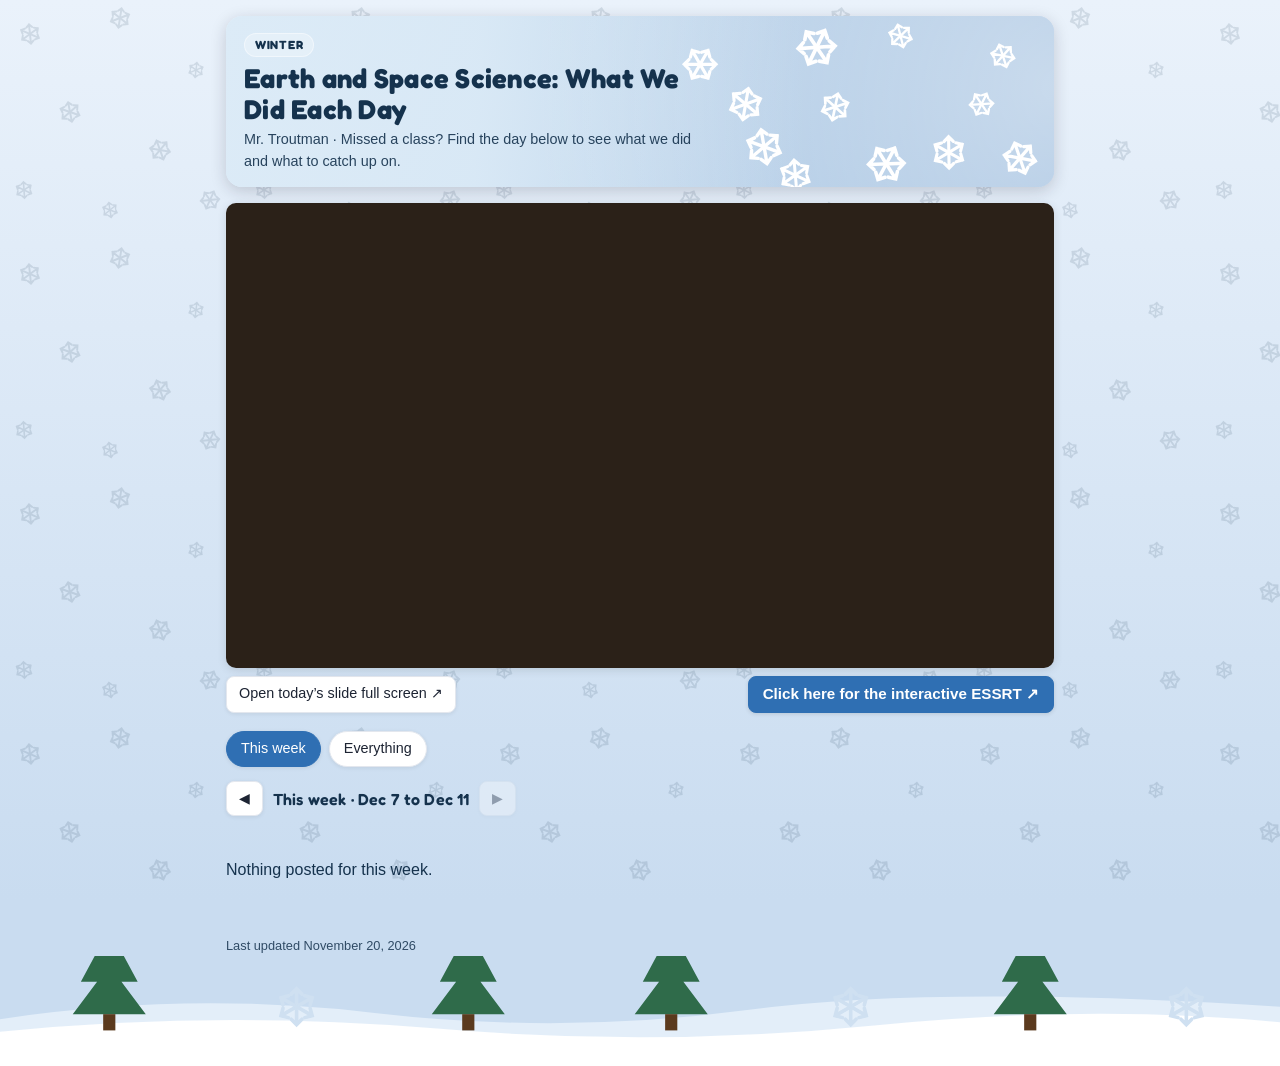
==== earth-space/index.html @ 831eacee "ESS 11/23: Quarterly Review only, no Lab Letter Co-Authored-By: Claude Opus 5.5 <noreply@anthropic.c" ====
<!doctype html>
<html lang="en">
<head>
<meta charset="utf-8">
<meta name="viewport" content="width=device-width, initial-scale=1">
<title>Daily Agenda</title>
<link rel="stylesheet" href="../assets/agenda.css">
<style>
  .slide-block { margin: 0 0 18px; }
  .slide-block[hidden] { display: none; }
  .slide-wrap { position: relative; width: 100%; padding-top: 56.25%; border-radius: 10px; overflow: hidden;
    box-shadow: 0 2px 8px rgba(63,69,81,.16); background: #2b2118; }
  .slide-wrap iframe { position: absolute; inset: 0; width: 100%; height: 100%; border: 0; }
  .slide-block .links { display: flex; flex-wrap: wrap; gap: 10px; margin: 8px 0 0; }
</style>
</head>
<body>
<h1 id="heading">What We Did Each Day</h1>
<p class="sub">Mr. Troutman · Missed a class? Find the day below to see what we did and what to catch up on.</p>
<p class="interactive-wrap" id="interactive"><a class="interactive-btn" href="https://troutmanscience.com" target="_blank" rel="noopener">Click here for the interactive ESSRT ↗</a></p>
<!-- TODAY'S SLIDE: paste Canva's embed link (Share → See all → Embed, the address ending in /view?embed)
     between the quotes below. Leave it empty and this block stays hidden. -->
<div class="slide-block" id="slide" hidden></div>
<script>
(function () {
  var SLIDE_EMBED = "https://www.canva.com/design/DAHY2sLJ92U/XI_7qafzoGVINjwOLAfQYA/view?embed";
  if (!SLIDE_EMBED) return;
  var box = document.getElementById("slide");
  box.innerHTML =
    '<div class="slide-wrap"><iframe loading="lazy" title="Earth and Space Science daily slide" allowfullscreen allow="fullscreen"></iframe></div>' +
    '<div class="links"><a class="navbtn" target="_blank" rel="noopener">Open today’s slide full screen ↗</a></div>';
  box.querySelector("iframe").src = SLIDE_EMBED;
  box.querySelector("a").href = SLIDE_EMBED.replace(/\?embed$/, "");
  box.hidden = false;
  // put the interactives button on the right end of the slide button row
  var ib = document.querySelector("#interactive a");
  if (ib) { box.querySelector(".links").appendChild(ib); document.getElementById("interactive").remove(); }
})();
</script>
<div class="today-card" id="today"></div>
<div class="chips" id="chips" role="group" aria-label="Show"></div>
<div class="weeknav" id="weeknav"></div>
<div id="list"></div>
<footer>Last updated <span id="updated"></span></footer>
<script>
/* ==========================================================================
   AGENDA DATA: one entry per day. Same format as the Astro/Ocean page.
   ========================================================================== */
window.CLASS = {
  name: "Earth and Space Science",
  canvasCourse: "https://ktufsd.instructure.com/courses/94193",
  updated: "2026-11-20",
  solveNote: "Linked here only on days we did one.",
  units: ["Getting Started", "Unit 1: Intro to Earth and Space", "Unit 2: Matter and Energy", "Unit 3: Earth in the Solar System"],
  days: [
  // ---------------- GETTING STARTED ----------------
  { date: "2026-09-03", unit: "Getting Started", title: "Notice, Wonder, Assume",
    did: ["Notice, Wonder, Assume activity and a quick introduction to the course.", "Group Circle Challenge (a contest).", "Filled out the Student Inventory Sheet and an exit ticket on a sticky note."],
    mats: [{ name: "Student Inventory Sheet" }] },
  { date: "2026-09-04", unit: "Getting Started", title: "No school (Superintendent's Conference Day)", off: true },
  { date: "2026-09-07", unit: "Getting Started", title: "No school (Labor Day)", off: true },
  { date: "2026-09-08", unit: "Getting Started", title: "Classify It",
    did: ["Classify It activity: sorted on our own, compared in groups, then talked about why scientists classify.", "Started the Time Capsule worksheet."],
    mats: [{ name: "Time Capsule worksheet" }] },
  { date: "2026-09-09", unit: "Getting Started", title: "Expectations + Syllabus Hunt",
    did: ["Circle Challenge winners got their prizes.", "Went over class expectations.", "Syllabus Hunt in groups."],
    mats: [{ name: "Syllabus" }, { name: "Lab contract (Student Safety Contract)", canvas: "assignments/310815" }],
    missed: "Get a syllabus and lab contract, do the Syllabus Hunt, and bring both back signed." },
  { date: "2026-09-10", unit: "Getting Started", title: "The Unofficial Guide to Bad Decisions",
    did: ["Looked at our Canvas page and class procedures.", "The Unofficial Guide to Bad Decisions in ES&S: each group worked through scenarios on whiteboards and shared out."] },
  { date: "2026-09-11", unit: "Getting Started", title: "Why Study Earth and Space Science?",
    did: ["Why it matters to study Earth and Space Science: worksheet, scenario cards, and an exit ticket."] },
  { date: "2026-09-14", unit: "Getting Started", title: "Science Explorer Rock Painting",
    did: ["Started our Science Explorer rocks: painted the background and designed our rock on paper."] },
  // ---------------- UNIT 1 ----------------
  { date: "2026-09-15", unit: "Unit 1: Intro to Earth and Space", title: "The Language of Science",
    did: ["Notes on the language of science: the words scientists use to describe what they see."] },
  { date: "2026-09-16", unit: "Unit 1: Intro to Earth and Space", title: "Science Language Decoder, Day 1",
    did: ["Started the Science Language Decoder activity (2 days)."] },
  { date: "2026-09-17", unit: "Unit 1: Intro to Earth and Space", title: "Science Language Decoder, Day 2",
    did: ["Finished the Science Language Decoder.", "Which Student Followed the Directions? activity."] },
  { date: "2026-09-18", unit: "Unit 1: Intro to Earth and Space", title: "16 Personalities",
    did: ["16 Personalities activity (graded)."] },
  { date: "2026-09-21", unit: "Unit 1: Intro to Earth and Space", title: "Rock Painting + Study Guide",
    did: ["Painted our Science Explorer rocks.", "I Have, Who Has game if there was time.", "Got the ESS Language Decoder Study Guide for the quiz."],
    mats: [{ name: "ESS Language Decoder Study Guide" }] },
  { date: "2026-09-22", unit: "Unit 1: Intro to Earth and Space", title: "ESS Skills Bootcamp, Day 1",
    did: ["I Have, Who Has game.", "Started the ESS Skills Bootcamp stations."],
    mats: [{ name: "ESS Skills Bootcamp", canvas: "assignments/307052" }] },
  { date: "2026-09-23", unit: "Unit 1: Intro to Earth and Space", title: "ESS Skills Bootcamp, Day 2",
    did: ["Finished the ESS Skills Bootcamp stations."],
    mats: [{ name: "ESS Skills Bootcamp", canvas: "assignments/307052" }, { name: "9/23 SOLVE", canvas: "assignments/307960" }] },
  { date: "2026-09-24", unit: "Unit 1: Intro to Earth and Space", title: "Hexagon Activity + Decoder Quiz",
    did: ["Hexagon Activity: sorted cards, did a gallery walk, and talked about how the parts of Earth are separate and connected (our intro to Earth's spheres).", "Took the Science Decoder Quiz."],
    mats: [{ name: "ESS Language Decoder Quiz", canvas: "assignments/308052" }, { name: "Exit Ticket: Earth's Systems", canvas: "assignments/309621" }, { name: "9/24 SOLVE", canvas: "assignments/308395" }],
    missed: "Take the Language Decoder Quiz when you're back." },
  { date: "2026-09-25", unit: "Unit 1: Intro to Earth and Space", title: "Assumptions vs. Evidence",
    did: ["Cheese Candle Demo: wrote our assumptions vs. our evidence on whiteboards.", "Be Careful of Your Assumptions activity."],
    mats: [{ name: "9/25 SOLVE", canvas: "assignments/308455" }] },
  { date: "2026-09-28", unit: "Unit 1: Intro to Earth and Space", title: "Unit 1 Anchor Chart",
    did: ["Built the Unit 1 anchor chart."],
    mats: [{ name: "Unit 1: Introduction to ESS Anchor Charts", canvas: "assignments/309604" }] },
  { date: "2026-09-29", unit: "Unit 1: Intro to Earth and Space", title: "Lake Nyos Lab, Day 1",
    did: ["Started the Lake Nyos in-class lab."],
    mats: [{ name: "In Class Lab: Lake Nyos", canvas: "assignments/310849" }, { name: "9/29 SOLVE", canvas: "assignments/309371" }] },
  { date: "2026-09-30", unit: "Unit 1: Intro to Earth and Space", title: "Lake Nyos Lab, Day 2",
    did: ["Kept working on the Lake Nyos lab and looked at the evidence."],
    mats: [{ name: "In Class Lab: Lake Nyos", canvas: "assignments/310849" }, { name: "9/30 SOLVE", canvas: "assignments/309572" }] },
  { date: "2026-10-01", unit: "Unit 1: Intro to Earth and Space", title: "Lake Nyos Lab, Day 3",
    did: ["Lake Nyos lab, including the vinegar and baking soda part."],
    mats: [{ name: "In Class Lab: Lake Nyos", canvas: "assignments/310849" }] },
  { date: "2026-10-02", unit: "Unit 1: Intro to Earth and Space", title: "Lake Nyos Lab, Day 4 + Quiz Review",
    did: ["Finished the Lake Nyos lab.", "Got the review sheet for Quiz 2."],
    mats: [{ name: "In Class Lab: Lake Nyos", canvas: "assignments/310849" }, { name: "Quiz 2 Review Sheet" }] },
  // ---------------- UNIT 2 ----------------
  { date: "2026-10-05", unit: "Unit 2: Matter and Energy", title: "Quiz 2 + What Makes a Place Worth Protecting?",
    did: ["Took Quiz 2 (about 10 minutes).", "Started Unit 2 with the What Makes a Place Worth Protecting? activity."],
    mats: [{ name: "Quiz 2: Lake Kivu", canvas: "assignments/310816" }],
    missed: "Take Quiz 2 when you're back." },
  { date: "2026-10-06", unit: "Unit 2: Matter and Energy", title: "Energy in Earth's Systems",
    did: ["Finished What Makes a Place Worth Protecting?", "Got our ESSRTs (reference tables).", "Started the learning guide on energy in Earth's systems and heat transfer, with a Yellowstone video."],
    mats: [{ name: "Energy in Earth's Systems Learning Guide", canvas: "assignments/310793" }, { name: "10/6 SOLVE", canvas: "assignments/310548" }] },
  { date: "2026-10-07", unit: "Unit 2: Matter and Energy", title: "Density and Phase Changes",
    did: ["Learning guide on density, phase changes, and how materials behave, with a Hawaii video."],
    mats: [{ name: "Density Phase Changes Learning Guide", canvas: "assignments/310848" }] },
  { date: "2026-10-08", unit: "Unit 2: Matter and Energy", title: "Anchor Chart 2: Energy and Density",
    did: ["Anchor Chart 2, pages 2 to 5: the energy and density charts and their questions.", "Mastery check on energy and density."],
    mats: [{ name: "Anchor Chart 2 (pages 2 to 5)", canvas: "assignments/313715" }, { name: "10/8 SOLVE", canvas: "assignments/310959" }],
    missed: "Do pages 2 to 5 of Anchor Chart 2. It's one packet for all of Unit 2, turned in on paper when the last section is done." },
  { date: "2026-10-09", unit: "Unit 2: Matter and Energy", title: "Minerals in Our Lives",
    did: ["Entry ticket: Minerals in Our Lives, with posters.", "Minerals intro video.", "Started the Minerals learning guide."],
    mats: [{ name: "Entry Ticket: Minerals in Our Lives", canvas: "assignments/311497" }, { name: "Minerals Learning Guide", canvas: "assignments/311520" }] },
  { date: "2026-10-12", unit: "Unit 2: Matter and Energy", title: "No school (Columbus Day)", off: true },
  { date: "2026-10-13", unit: "Unit 2: Matter and Energy", title: "Discover ESSRT: Minerals",
    did: ["Started Discover ESSRT: Minerals, using the reference tables to learn about minerals."],
    mats: [{ name: "10/13 SOLVE", canvas: "assignments/311529" }] },
  { date: "2026-10-14", unit: "Unit 2: Matter and Energy", title: "Anchor Chart 2: Minerals",
    did: ["Anchor Chart 2, pages 6 and 7: the minerals chart and its questions.", "Finished Discover ESSRT: Minerals."],
    mats: [{ name: "Anchor Chart 2 (pages 6 and 7)", canvas: "assignments/313715" }, { name: "10/14 SOLVE", canvas: "assignments/311854" }] },
  { date: "2026-10-15", unit: "Unit 2: Matter and Energy", title: "Mineral ID Lab",
    did: ["In-class lab: identified mineral samples by testing their properties."],
    mats: [{ name: "In Class Lab 2", canvas: "assignments/312935" }],
    missed: "Ask for the absent version of the Mineral ID lab." },
  { date: "2026-10-16", unit: "Unit 2: Matter and Energy", title: "Minerals Mastery Check + Igneous Rocks",
    did: ["Minerals mastery check.", "Started igneous rocks: intro and a video on how granite forms.", "Started the Igneous Rocks learning guide."],
    mats: [{ name: "Minerals Mastery Check", canvas: "assignments/312877" }, { name: "Igneous Rocks Learning Guide", canvas: "assignments/312937" }] },
  { date: "2026-10-19", unit: "Unit 2: Matter and Energy", title: "Igneous Rocks + Bowen's Reaction Series",
    did: ["Looked at igneous rock samples.", "Video with an entry ticket on Bowen's Reaction Series.", "Started Discover ESSRT: Igneous Rocks and Bowen's."],
    mats: [{ name: "Entry Ticket: Bowen's Reaction Series", canvas: "assignments/312863" }, { name: "Discover ESSRT 2", canvas: "assignments/314087" }, { name: "10/19 SOLVE", canvas: "assignments/312655" }] },
  { date: "2026-10-20", unit: "Unit 2: Matter and Energy", title: "Metamorphic Rocks",
    did: ["Finished Discover ESSRT 2.", "Looked at metamorphic rock samples.", "Saw how shale turns into gneiss, and the difference between foliated and nonfoliated rocks.", "Metamorphic Rocks learning guide."],
    mats: [{ name: "Discover ESSRT 2", canvas: "assignments/314087" }, { name: "Metamorphic Learning Guide", canvas: "assignments/312940" }] },
  { date: "2026-10-21", unit: "Unit 2: Matter and Energy", title: "Sedimentary Rocks",
    did: ["Rice Krispie demo of how sedimentary rock forms, with an entry and exit ticket.", "Looked at sedimentary rock samples.", "Sedimentary Rocks learning guide."],
    mats: [{ name: "Sedimentary Rocks Guide", canvas: "assignments/313319" }, { name: "10/21 SOLVE", canvas: "assignments/312656" }] },
  { date: "2026-10-22", unit: "Unit 2: Matter and Energy", title: "Anchor Chart 2: Igneous, Sedimentary, Metamorphic",
    did: ["Anchor Chart 2, pages 8 to 13: the igneous, sedimentary, and metamorphic rock charts and their questions."],
    mats: [{ name: "Anchor Chart 2 (pages 8 to 13)", canvas: "assignments/313715" }, { name: "10/22 SOLVE", canvas: "assignments/312657" }] },
  { date: "2026-10-23", unit: "Unit 2: Matter and Energy", title: "Discover ESSRT: Rock Cycle Infographic", li: "Today we will be learning how igneous, sedimentary, and metamorphic rocks form so we can identify their characteristics and understand how rocks change through the rock cycle.",
    did: ["Discover ESSRT: Rock Cycle Infographic."],
    mats: [{ name: "Discover ESSRT 3", canvas: "assignments/313612" }, { name: "10/23 SOLVE", canvas: "assignments/313417" }] },
  { date: "2026-10-26", unit: "Unit 2: Matter and Energy", title: "Rock Odyssey", li: "Today we are watching Rock Odyssey so that we can explain how rocks change from one type to another through the rock cycle.",
    did: ["Watched Rock Odyssey, a film about how rocks change through the rock cycle."],
    mats: [{ name: "Rock Odyssey", canvas: "assignments/313821" }] },
  { date: "2026-10-27", unit: "Unit 2: Matter and Energy", title: "Rock Cycle Entry Ticket + Cycles Learning Guide", li: "Today we will be learning how matter cycles through Earth's systems, using carbon as our example, so we can explain how carbon moves among the air, oceans, living things, and rocks.",
    did: ["Rock Cycle Put It Together entry ticket (the last page of Discover ESSRT 3).", "Learning guide: Cycles and System Models."],
    mats: [{ name: "Rock Cycle Put It Together (Entry Ticket, on paper)" }, { name: "Learning Guide: Cycles and System Models", canvas: "assignments/313713" }, { name: "10/27 SOLVE", canvas: "assignments/314067" }] },
  { date: "2026-10-28", unit: "Unit 2: Matter and Energy", title: "Go Over Cycles Learning Guide + Where Does the Carbon Go?", li: "Today we are going over our Cycles Learning Guide and tracking where carbon goes, so that we can explain how carbon moves among the air, oceans, living things, and rocks.",
    did: ["Went over the Cycles and System Models learning guide.", "Started the Where Does the Carbon Go? assignment, with a video and a reading."],
    mats: [{ name: "Learning Guide: Cycles and System Models", canvas: "assignments/313713" }, { name: "Where Does the Carbon Go?", canvas: "assignments/313714" }, { name: "10/28 SOLVE", canvas: "assignments/314284" }] },
  { date: "2026-10-29", unit: "Unit 2: Matter and Energy", title: "Carbon Cycle Anchor Chart + Trace a Carbon Atom + Quiz", li: "Today we will be learning how matter cycles through Earth's systems, using carbon as our example, so we can explain how carbon moves among the air, oceans, living things, and rocks.",
    did: ["Anchor Chart 2: the carbon cycle chart and its questions (the last section of the packet).", "Trace a Carbon Atom, with cards.", "Carbon cycle mastery check (a quiz, done in class)."],
    missed: "Anchor Chart 2 is one packet for all of Unit 2, turned in on paper.",
    mats: [{ name: "Anchor Chart 2 (carbon cycle pages)", canvas: "assignments/313715" }, { name: "Trace a Carbon Atom", canvas: "assignments/313716" }, { name: "Carbon Cycle Mastery Check (Quiz)", canvas: "assignments/313717" }, { name: "10/29 SOLVE", canvas: "assignments/314285" }] },
  { date: "2026-10-30", unit: "Unit 2: Matter and Energy", title: "Halloween Carbon Cycle Activity", li: "Today we will be learning how carbon moves between the atmosphere, biosphere, hydrosphere, and geosphere so we can explain why the amount of carbon dioxide in our air is changing.",
    did: ["Halloween Carbon Cycle Activity."],
    mats: [{ name: "Halloween Carbon Cycle Activity", canvas: "assignments/313718" }, { name: "10/30 SOLVE", canvas: "assignments/314286" }] },
  { date: "2026-11-02", unit: "Unit 2: Matter and Energy", title: "Cluster / Test Review", li: "Today we will be learning how to break down Regents-style clusters using the skill and strategy for each question so we can use evidence to answer questions about systems of matter and energy on Wednesday's Unit 2 Test.",
    did: ["Cluster practice and test review."],
    mats: [{ name: "Cluster/Test Review", canvas: "assignments/313719" }] },
  { date: "2026-11-03", unit: "Unit 2: Matter and Energy", title: "No school (Election Day)", off: true },
  { date: "2026-11-04", unit: "Unit 2: Matter and Energy", title: "Unit 2 Test", li: "Today we will be learning to apply what we know about energy, density, minerals, rocks, and Earth's cycles so we can use evidence to answer Regents-style questions on the Unit 2 Test.",
    did: ["Unit 2 Test, in class."],
    mats: [{ name: "Unit 2 Test", canvas: "assignments/315422" }] },
  { date: "2026-11-05", unit: "Unit 2: Matter and Energy", title: "Test Reflection", li: "Today we will be learning how to find where our answers went wrong on the Unit 2 Test so we can fix those mistakes and prepare better for the next test.",
    did: ["Test reflection: looked at how we prepared for the Unit 2 Test.", "Went over the Unit 2 Test with Review Notes.", "Where Did It Go Wrong? practice: fixed answers so they answer every part of the question."],
    missed: "Missed the test? Finish it today. Then get the reflection and practice sheets from Mr. Troutman." },
  { date: "2026-11-06", unit: "Unit 2: Matter and Energy", title: "National Parks Tour", li: "Today we will be learning how the ideas from Unit 2 show up in the national parks we studied so we can explain how energy and matter shape the places worth protecting.",
    did: ["National Parks Tour: watched park clips and recorded how matter and energy shaped each park.", "Named the Day 1 park rocks and explained how each one formed."],
    mats: [{ name: "National Parks Tour", canvas: "assignments/314380" }],
    missed: "Get the worksheet from Mr. Troutman, watch the park clips, and turn it in on paper." },

  // ---------------- UNIT 3 ----------------
  { date: "2026-11-09", unit: "Unit 3: Earth in the Solar System", title: "Start Unit 3: Gravity, Orbits, and Motion", li: "Today we will be learning how gravity, orbits, and motion are connected so we can explain how objects move in the solar system.",
    did: ["Started Unit 3.", "Learning Guide: Gravity, Orbits, Motion (due tomorrow)."],
    mats: [{ name: "Learning Guide: Gravity, Orbits, Motion", canvas: "assignments/315555" }, { name: "11/9 SOLVE", canvas: "assignments/316058" }],
    missed: "Get the Learning Guide from Mr. Troutman, or print it from Canvas. It's due Tuesday on paper." },
  { date: "2026-11-10", unit: "Unit 3: Earth in the Solar System", title: "Why Do Astronauts Float?", li: "Today we will be learning why astronauts float in space so we can explain how gravity keeps objects in orbit.",
    did: ["Dropped objects and a leaking cup, and used the PhET Gravity and Orbits simulation, to figure out why astronauts float."],
    mats: [{ name: "Why Do Astronauts Float?", canvas: "assignments/314381" }, { name: "PhET Gravity and Orbits", url: "https://phet.colorado.edu/en/simulations/gravity-and-orbits" }, { name: "Apollo 15 hammer and feather video", url: "https://www.youtube.com/watch?v=oYEgdZ3iEKA" }, { name: "11/10 SOLVE", canvas: "assignments/316055" }],
    missed: "Do the worksheet with the PhET simulation and turn it in on paper." },
  { date: "2026-11-11", unit: "Unit 3: Earth in the Solar System", title: "No school (Veterans Day)", off: true },
  { date: "2026-11-12", unit: "Unit 3: Earth in the Solar System", title: "The Fastest Thing Ever Built", li: "Today we will be learning how objects move in their orbits around the Sun so we can predict how fast an object travels and how long its year will be.",
    did: ["Found out how the Parker Solar Probe became the fastest thing ever built.", "Drew orbits on graph paper with boards and pins to see how orbit shape and distance from the Sun change an object's speed and the length of its year."],
    mats: [{ name: "The Fastest Thing Ever Built", canvas: "assignments/315556" }, { name: "11/12 SOLVE", canvas: "assignments/316056" }],
    missed: "Get the worksheet and a copy of the drawn orbit from Mr. Troutman. It's due Friday on paper." },
  { date: "2026-11-13", unit: "Unit 3: Earth in the Solar System", title: "Science Explorer Presentations + Discover ESSRT 4: Solar System Objects", li: "Today we will be learning how to use the Solar System Objects Data Table so we can explain how a planet's distance from the Sun affects its period of revolution.",
    did: ["Science Explorer presentations.", "Discover ESSRT 4: Solar System Objects Data Table."],
    mats: [{ name: "Discover ESSRT 4", canvas: "assignments/317174" }, { name: "11/13 SOLVE", canvas: "assignments/316057" }],
    missed: "Get Discover ESSRT 4 from Mr. Troutman or print it from Canvas, and use the interactive ESSRT on the class website to fill it in. It's due Monday 11/16 on paper." },
  { date: "2026-11-16", unit: "Unit 3: Earth in the Solar System", title: "Orbit Cluster", li: "Today we will be learning how to use diagrams and data to answer Regents-style questions about gravity and orbits so we can explain how objects move in the solar system.",
    did: ["Orbit Cluster: Regents-style questions on gravity and orbits (due today)."],
    mats: [{ name: "Orbit Cluster (paper handout)" }],
    missed: "Get the Orbit Cluster from Mr. Troutman, answer every part of each question, and turn it in on paper." },
  { date: "2026-11-17", unit: "Unit 3: Earth in the Solar System", title: "Anchor Chart 3 + Steal a Planet's Speed", li: "Today we will be learning how a planet's gravity can change a spacecraft's speed so we can explain how the gravity of other objects can change an orbit.",
    did: ["Anchor Chart 3: Gravity and Orbits (pages 2 and 3).", "Steal a Planet's Speed: used the Slingshot Challenge to see how a flyby changes a spacecraft's speed (due tomorrow)."],
    mats: [{ name: "Anchor Chart 3 (pages 2 and 3)" }, { name: "Steal a Planet's Speed", canvas: "assignments/316766" }, { name: "Slingshot Challenge (interactive)", url: "https://ariannaaferri-pixel.github.io/slingshot/" }, { name: "11/17 SOLVE", canvas: "assignments/317193" }],
    missed: "Open Anchor Chart 3 on Canvas and fill in pages 2 and 3 (the whole packet is due on test day). Get Steal a Planet's Speed from Canvas or Mr. Troutman and use the Slingshot Challenge link above to fill it in; it's due Wednesday on paper." },
  { date: "2026-11-18", unit: "Unit 3: Earth in the Solar System", title: "Artemis II: Farther Than the Moon", li: "Today we will be learning how gravity shaped Artemis II's path around the Moon so we can explain how the gravity of other objects can change a spacecraft's path.",
    did: ["Farther Than the Moon: watched the Artemis II animation and mapped Orion's path around the Moon (due tomorrow)."],
    mats: [{ name: "Farther Than the Moon", canvas: "assignments/316767" }, { name: "Artemis II Animation", url: "https://ariannaaferri-pixel.github.io/slingshot/artemis.html" }, { name: "11/18 SOLVE", canvas: "assignments/317194" }],
    missed: "Get Farther Than the Moon from Canvas or Mr. Troutman and use the Artemis II Animation link above to map Orion's path; it's due Thursday on paper." },
  { date: "2026-11-19", unit: "Unit 3: Earth in the Solar System", title: "Mr. Troutman Is Out: Mastery Check + Learning Guide", li: "Today we will be learning how Earth's rotation, revolution, and tilted axis cause day and night, the Sun's changing path across the sky, and the seasons so we can use evidence to explain why these patterns repeat in cycles.",
    did: ["Mr. Troutman is out today. Complete these assignments:", "11/19 SOLVE.", "Mastery Check: Gravity, Orbits, and Motion.", "Learning Guide: The Earth-Sun System (due tomorrow)."],
    mats: [{ name: "Mastery Check: Gravity, Orbits, and Motion (paper handout)" }, { name: "Learning Guide: The Earth-Sun System", canvas: "assignments/316768" }, { name: "11/19 SOLVE", canvas: "assignments/317195" }],
    missed: "See Mr. Troutman to make up the Mastery Check. Get the Learning Guide from Canvas or Mr. Troutman; it's due Friday on paper." },
  { date: "2026-11-20", unit: "Unit 3: Earth in the Solar System", title: "Anchor Chart 3: Seasons and Motion in the Sky", li: "Today we will be learning how Earth's tilted axis and its trip around the Sun change the Sun's path across the sky and cause the seasons so we can use evidence to explain why these patterns repeat every year.",
    did: ["Turned in Learning Guide: The Earth-Sun System.", "Anchor Chart 3: Seasons and Motion in the Sky (pages 4 and 5)."],
    mats: [{ name: "Anchor Chart 3 (pages 4 and 5)" }, { name: "Learning Guide: The Earth-Sun System", canvas: "assignments/316768" }, { name: "11/20 SOLVE", canvas: "assignments/317196" }],
    missed: "Open Anchor Chart 3 on Canvas and fill in pages 4 and 5 (the whole packet is due on test day). If you haven't turned in the Learning Guide yet, hand it to Mr. Troutman." },
  { date: "2026-11-23", unit: "Unit 3: Earth in the Solar System", title: "Quarterly Review + Cluster Practice: Thanksgiving Sunlight", li: "Today we will be learning how to use diagrams and data to answer Regents-style questions about sunlight and the seasons so we can explain how the Sun's path changes through the year.",
    did: ["Quarterly Review and Goal Setting.", "Cluster Practice: Thanksgiving Sunlight."],
    mats: [{ name: "Quarterly Review (paper handout)" }, { name: "Cluster Practice: Thanksgiving Sunlight (paper handout)" }],
    missed: "Get the Quarterly Review and Thanksgiving Sunlight from Mr. Troutman." },
  { date: "2026-11-24", unit: "Unit 3: Earth in the Solar System", title: "Design a Buffalo House", li: "Today we will be learning how the Sun's changing height through the year affects the sunlight that enters a building so we can design a house that stays cooler in summer and warmer in winter.",
    did: ["Design a Buffalo House: used noon Sun angles to design a roof overhang."],
    mats: [{ name: "Design a Buffalo House (paper handout)" }, { name: "Buffalo House model (interactive)", url: "https://ariannaaferri-pixel.github.io/slingshot/buffalo-house.html" }],
    missed: "Get Design a Buffalo House from Mr. Troutman and use the Buffalo House model link above to help you draw the Sun lines. You'll need a protractor and two colored pencils." },
  { date: "2026-11-25", unit: "Unit 3: Earth in the Solar System", title: "Thanksgiving Recess (11/25 to 11/27)", off: true },
  { date: "2026-11-30", unit: "Unit 3: Earth in the Solar System", title: "NYS Unearthing Mars Investigation", li: "Today we will be learning how Kepler used Tycho Brahe's observations to plot the orbit of Mars so we can use mathematical models to predict the motion of planets.",
    did: ["NYS Unearthing Mars Investigation, in class (day 1 of 2)."],
    mats: [],
    missed: "Make it up during a study hall or after school. See Mr. Troutman to set a time." },
  { date: "2026-12-01", unit: "Unit 3: Earth in the Solar System", title: "Mastery Check + Finish Unearthing Mars", li: "Today we will be learning how Kepler used Tycho Brahe's observations to plot the orbit of Mars so we can use mathematical models to predict the motion of planets.",
    did: ["Mastery Check: The Earth-Sun System.", "Finished the NYS Unearthing Mars Investigation (due tomorrow).", "Started Learning Guide: The Earth-Moon System."],
    mats: [],
    missed: "See Mr. Troutman to make up the Mastery Check, and make up the Mars Investigation during a study hall or after school. Get Learning Guide: The Earth-Moon System from Mr. Troutman." }
  ]
};
/* ======================= END OF AGENDA DATA ============================= */
</script>
<script src="../assets/agenda.js"></script>
</body>
</html>
---- assets/agenda.css ----
:root {
    --bg: #ffffff;
    --ink: #1d2433;
    --muted: #5d6779;
    --line: #e3e7ee;
    --soft: #f5f7fa;
    --today: #d9822b;
    --today-soft: #fff5ea;
    --off: #9aa3b2;
  }
  * { box-sizing: border-box; }
  html, body { margin: 0; background: var(--bg); color: var(--ink); }
  body {
    font: 16px/1.5 -apple-system, BlinkMacSystemFont, "Segoe UI", Roboto, "Helvetica Neue", Arial, sans-serif;
    padding: 16px;
    max-width: 860px;
    margin: 0 auto;
  }
  h1 { font-size: 1.35rem; margin: 0 0 2px; }
  .sub { color: var(--muted); font-size: .9rem; margin: 0 0 16px; }

  .today-card {
    border: 2px solid var(--today);
    background: var(--today-soft);
    border-radius: 12px;
    padding: 14px 16px;
    margin-bottom: 18px;
  }
  .today-card .label {
    font-size: .75rem; font-weight: 700; letter-spacing: .06em; text-transform: uppercase; color: var(--today);
  }
  .today-card h2 { margin: 2px 0 6px; font-size: 1.15rem; }

  .chips { display: flex; flex-wrap: wrap; gap: 8px; margin: 0 0 14px; }
  .chip {
    border: 1px solid var(--line); background: var(--soft); color: var(--ink);
    border-radius: 999px; padding: 6px 14px; font: inherit; font-size: .9rem; cursor: pointer;
  }
  .chip[aria-pressed="true"] { background: var(--ink); color: #fff; border-color: var(--ink); }

  .weeknav { display: flex; flex-wrap: wrap; align-items: center; gap: 10px; margin: 0 0 14px; }
  .weeknav .range { font-weight: 600; min-width: 11ch; text-align: center; }
  .navbtn {
    border: 1px solid var(--line); background: var(--soft); color: var(--ink);
    border-radius: 8px; padding: 6px 12px; font: inherit; font-size: .9rem; cursor: pointer;
  }
  .navbtn:disabled { opacity: .35; cursor: default; }
  .navbtn.back { margin-left: auto; }

  .unit-head {
    display: flex; align-items: center; gap: 8px;
    font-size: .8rem; font-weight: 700; letter-spacing: .06em; text-transform: uppercase;
    margin: 22px 0 8px; color: var(--muted);
  }
  .unit-head .dot { width: 10px; height: 10px; border-radius: 50%; }

  .day {
    display: grid; grid-template-columns: 92px 1fr; gap: 14px;
    border: 1px solid var(--line); border-left-width: 5px; border-radius: 10px;
    padding: 12px 14px; margin-bottom: 10px; background: var(--bg);
  }
  .day { border-left-color: var(--unit, #5d6779); }
  .day.is-today { border-color: var(--today); border-left-color: var(--today); background: var(--today-soft); }
  .day.off { background: var(--soft); border-left-color: var(--off); }
  .day.off .title { color: var(--muted); font-weight: 600; }
  .date { font-weight: 700; line-height: 1.25; }
  .date .dow { display: block; font-size: .8rem; font-weight: 600; color: var(--muted); text-transform: uppercase; letter-spacing: .05em; }
  .badge {
    display: inline-block; margin-top: 4px; font-size: .7rem; font-weight: 700;
    padding: 1px 7px; border-radius: 999px; background: var(--today); color: #fff;
  }
  .title { font-weight: 700; margin: 0 0 4px; }
  .li { margin: 0 0 6px; font-size: .95rem; font-style: italic; }
  .li b { font-style: normal; color: var(--muted); font-weight: 600; }
  .day ul { margin: 4px 0 0; padding-left: 20px; }
  .day li { margin: 2px 0; }
  .mats { margin-top: 8px; font-size: .92rem; }
  .mats b, .missed b { color: var(--muted); font-weight: 600; }
  .missed { margin-top: 6px; font-size: .92rem; }
  a { color: #2f6fb3; }
  .empty { color: var(--muted); padding: 12px 0; }
  footer { color: var(--muted); font-size: .8rem; margin-top: 20px; }

  @media (max-width: 520px) {
    body { padding: 12px; }
    .day { grid-template-columns: 1fr; gap: 4px; }
    .date .dow { display: inline; margin-right: 6px; }
  }
  .canvas-link { font-weight: 600; }
  .canvas-link::after { content: " ↗"; font-size: .8em; }
  .solvenote { color: var(--muted); font-style: italic; }
  a.navbtn { display: inline-block; text-decoration: none; color: var(--ink); }

/* =====================  SEASONAL THEME  =====================
   Colors, fonts and pictures are picked by the Decor Calendar in agenda.js.
   Without it (or before 9/2) the page keeps the plain look above. */
html[data-season] { background: var(--pg2); overflow-x: hidden; }
html[data-season] body {
  max-width: none; padding-left: max(16px, calc((100% - 828px) / 2)); padding-right: max(16px, calc((100% - 828px) / 2));
  background-color: var(--pg2);
  background-image: var(--wallpaper), linear-gradient(180deg, var(--pg1), var(--pg2));
  background-size: 240px 240px, 100% 100%;
  background-attachment: fixed, fixed;
  min-height: 100vh; position: relative; padding-bottom: 0;
  display: flex; flex-direction: column;
}
html[data-season] body > *:not(.season-fall) { position: relative; z-index: 1; }
html[data-season] .today-card,
html[data-season] .day { background: var(--card); box-shadow: 0 3px 12px rgba(40, 25, 10, .10); }
html[data-dark] .today-card, html[data-dark] .day { box-shadow: 0 4px 16px rgba(0, 0, 0, .35); }
html[data-season] .today-card { background: var(--today-soft); position: relative; }
html[data-season] .day.is-today { background: var(--today-soft); }
html[data-season] .day.off { background: color-mix(in srgb, var(--card) 80%, var(--pg2)); }
html[data-season] .today-card::after {
  content: ""; position: absolute; right: 14px; top: -20px; width: 58px; height: 58px;
  background: var(--corner) no-repeat center / contain; transform: rotate(8deg);
  filter: drop-shadow(0 2px 3px rgba(0,0,0,.18));
}
html[data-season] .today-card h2, html[data-season] .title, html[data-season] .weeknav .range {
  font-family: var(--head-font); letter-spacing: .01em;
}
html[data-season] .today-card h2 { font-size: 1.3rem; }
html[data-season] .today-card .label, html[data-season] .badge, html[data-season] .unit-head { font-family: var(--head-font); }
html[data-season] .unit-head, html[data-season] .weeknav .range, html[data-season] footer, html[data-season] .empty { color: var(--page-ink); }
html[data-season] .unit-head .dot { box-shadow: 0 0 0 3px color-mix(in srgb, var(--card) 70%, transparent); }
html[data-season] .chip, html[data-season] .navbtn { background: var(--card); box-shadow: 0 1px 4px rgba(0,0,0,.08); }
html[data-season] .chip[aria-pressed="true"] { background: var(--today); border-color: var(--today); color: #fff; }
html[data-season] footer { opacity: .85; margin-top: 26px; }

/* banner */
.season-band {
  position: relative; overflow: hidden; border-radius: 16px; margin: 0 0 16px;
  padding: 16px 18px 14px; min-height: 120px;
  background: linear-gradient(110deg, var(--band-a), var(--band-b));
  color: var(--band-ink); box-shadow: 0 4px 16px rgba(30, 20, 40, .18);
}
.season-art { position: absolute; inset: 0; width: 100%; height: 100%; pointer-events: none; }
.season-band::before {
  content: ""; position: absolute; inset: 0; pointer-events: none;
  background: linear-gradient(90deg, var(--band-a) 0%, var(--band-a) 30%, transparent 70%); opacity: .85;
}
.season-text { position: relative; max-width: 58%; }
.season-band h1 { color: inherit; margin: 6px 0 2px; font-family: var(--h1-font); font-size: 1.7rem; font-weight: 700; line-height: 1.15; letter-spacing: .01em; }
html[data-season="spooky"] .season-band h1 { font-weight: 400; font-size: 2rem; letter-spacing: .03em; }
.season-band .sub { color: inherit; opacity: .9; margin: 4px 0 0; }
.season-tag {
  display: inline-block; font-family: var(--head-font); font-size: .74rem; font-weight: 700; letter-spacing: .06em; text-transform: uppercase;
  padding: 2px 10px; border-radius: 999px; background: rgba(255,255,255,.28); border: 1px solid rgba(255,255,255,.45);
}

/* ground scene */
.season-ground { flex: none; height: 110px; margin-top: auto !important; margin: 10px calc(-1 * max(16px, calc((100vw - 828px) / 2))) 0; overflow: hidden; }
.season-ground-art { display: block; width: 100%; height: 100%; }

/* drifting leaves / snow */
.season-fall { position: fixed; inset: 0; overflow: hidden; pointer-events: none; z-index: 0; }
.season-fall span {
  position: absolute; top: -40px; background: no-repeat center / contain; opacity: .55;
  animation: season-drift linear infinite;
}
@keyframes season-drift {
  0%   { transform: translate(0, -5vh) rotate(0deg); }
  25%  { transform: translate(28px, 25vh) rotate(90deg); }
  50%  { transform: translate(-18px, 55vh) rotate(180deg); }
  75%  { transform: translate(24px, 82vh) rotate(270deg); }
  100% { transform: translate(0, 110vh) rotate(360deg); }
}
@media (prefers-reduced-motion: reduce) { .season-fall { display: none; } }

/* ---- gentle motion (all of it stops for "reduce motion") ---- */
.season-art .m, .season-ground-art .m { transform-box: fill-box; transform-origin: center; animation: 6s ease-in-out infinite; }
.m-leaf, .m-blossom, .m-clover, .m-sprout, .m-pencil { animation-name: sway; }
.m-blossom { animation-duration: 7s; }
.m-pumpkin, .m-apple, .m-jack { animation-name: bob; animation-duration: 4.5s; }
.m-star { animation-name: twinkle; animation-duration: 2.6s; }
.m-moon, .m-sun { animation-name: float; animation-duration: 8s; }
.m-batfly { animation-name: batfly; animation-duration: 11s; }
.m-flap { animation: flap .45s ease-in-out infinite alternate !important; transform-origin: center; }
.m-snow { animation-name: band-snow; animation-duration: 9s; animation-timing-function: linear; }
.m-rain { animation-name: band-rain; animation-duration: 1.8s; animation-timing-function: linear; }
.m-heart { animation-name: rise; animation-duration: 7s; animation-timing-function: linear; }
.m-meteor { animation-name: streak; animation-duration: 7s; animation-timing-function: ease-in; }
.m-cloud { animation-name: drift; animation-duration: 14s; }
.m-wave { animation-name: bob; animation-duration: 3s; }
.m-lights { animation-name: float; animation-duration: 6s; }
.season-art .bulb { animation: bulb 2.4s ease-in-out infinite; }
.season-art .halo, .season-ground-art .halo { transform-box: fill-box; transform-origin: center; animation: halo 4s ease-in-out infinite; }
.flicker { animation: flicker 1.6s ease-in-out infinite; }
.g-leaf, .g-flower, .g-sprout, .g-tree { animation-name: sway; animation-duration: 5s; transform-origin: bottom center !important; }
.g-pumpkin, .g-jack, .g-apple, .g-shell { animation-name: none; }
.g-star { animation-name: twinkle; animation-duration: 3s; }
.g-snow { animation-name: sway; }
html[data-season] .today-card::after { animation: wobble 5s ease-in-out infinite; }

.season-glow {
  position: absolute; inset: -40%; pointer-events: none;
  background: radial-gradient(circle at 78% 45%, rgba(255, 214, 150, .35), transparent 45%);
  animation: glow 7s ease-in-out infinite;
}
html[data-season="snow"] .season-glow, html[data-season="sky"] .season-glow { background: radial-gradient(circle at 78% 45%, rgba(255, 255, 255, .5), transparent 45%); }

@keyframes sway    { 0%,100% { transform: rotate(-10deg) translateY(0); } 50% { transform: rotate(10deg) translateY(3px); } }
@keyframes bob     { 0%,100% { transform: translateY(0); } 50% { transform: translateY(-4px); } }
@keyframes twinkle { 0%,100% { opacity: 1; transform: scale(1); } 50% { opacity: .35; transform: scale(.7); } }
@keyframes float   { 0%,100% { transform: translate(0, 0); } 50% { transform: translate(-4px, -5px); } }
@keyframes batfly  { 0% { transform: translate(0, 0); } 25% { transform: translate(-26px, -10px); } 50% { transform: translate(-48px, 2px); } 75% { transform: translate(-22px, 10px); } 100% { transform: translate(0, 0); } }
@keyframes flap    { from { transform: scaleX(1) scaleY(1); } to { transform: scaleX(.55) scaleY(1.1); } }
@keyframes band-snow { 0% { transform: translate(0, -80px) rotate(0); } 50% { transform: translate(10px, 0) rotate(90deg); } 100% { transform: translate(0, 80px) rotate(180deg); } }
@keyframes band-rain { 0% { transform: translate(0, -70px); opacity: 0; } 15% { opacity: 1; } 100% { transform: translate(-6px, 70px); opacity: .9; } }
@keyframes rise    { 0% { transform: translateY(40px) scale(.8); opacity: 0; } 20% { opacity: 1; } 100% { transform: translateY(-60px) scale(1.05); opacity: 0; } }
@keyframes streak  { 0%,70% { transform: translate(60px, 30px); opacity: 0; } 78% { opacity: 1; } 100% { transform: translate(-40px, -20px); opacity: 0; } }
@keyframes drift   { 0%,100% { transform: translateX(0); } 50% { transform: translateX(-24px); } }
@keyframes bulb    { 0%,100% { opacity: 1; } 50% { opacity: .35; } }
@keyframes halo    { 0%,100% { transform: scale(1); opacity: .25; } 50% { transform: scale(1.18); opacity: .45; } }
@keyframes flicker { 0%,100% { opacity: .25; } 30% { opacity: .5; } 60% { opacity: .3; } 80% { opacity: .55; } }
@keyframes wobble  { 0%,100% { transform: rotate(8deg); } 50% { transform: rotate(-4deg) translateY(-2px); } }
@keyframes glow    { 0%,100% { opacity: .6; transform: translate(0, 0); } 50% { opacity: 1; transform: translate(-2%, 1%); } }

@media (prefers-reduced-motion: reduce) {
  .season-art *, .season-ground-art *, .season-glow, html[data-season] .today-card::after { animation: none !important; }
}

@media (max-width: 520px) {
  .season-band { min-height: 0; padding-top: 12px; }
  .season-text { max-width: 100%; }
  .season-art { left: auto; width: 62%; height: 60px; }
  .season-band::before { display: none; }
  .season-band h1 { margin-top: 14px; font-size: 1.45rem; }
  .season-ground { margin: 10px -12px 0; height: 80px; }
  html[data-season] .today-card::after { width: 44px; height: 44px; top: -14px; }
}

/* button to troutmanscience.com interactives: sits at the right end of the
   "Open today's slide" row; if there's no slide it stays on its own line */
.interactive-wrap { margin: 0 0 18px; text-align: right; }
.slide-block .links a.interactive-btn { margin-left: auto; }
a.interactive-btn {
  display: inline-block; padding: 6px 14px; border-radius: 8px; border: 1px solid var(--today);
  background: var(--today); color: #fff; font-weight: 700; font-size: .95rem;
  text-decoration: none; box-shadow: 0 1px 4px rgba(0,0,0,.12);
}
a.interactive-btn:hover, a.interactive-btn:focus-visible { filter: brightness(1.08); text-decoration: underline; }
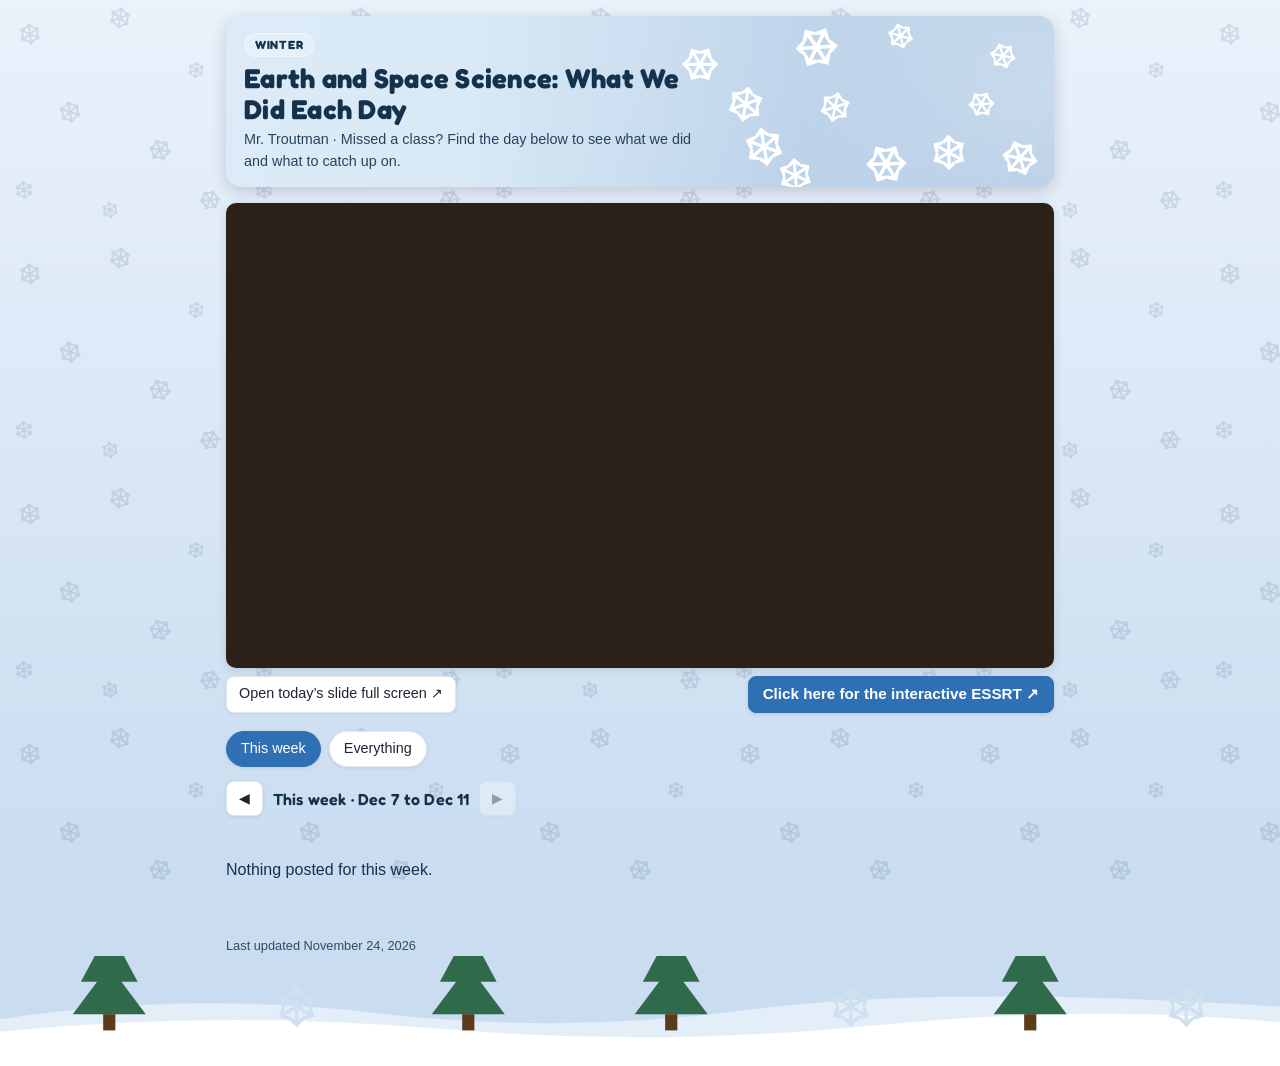
==== commit 62b13cfe: "Week of 11/30: Astro Martian days 12/2-12/4, ESS 12/3-12/4; notebook ledger (Astro 25-28, ESS 21) Co" ====
--- a/earth-space/index.html
+++ b/earth-space/index.html
@@ -49,7 +49,7 @@
 window.CLASS = {
   name: "Earth and Space Science",
   canvasCourse: "https://ktufsd.instructure.com/courses/94193",
-  updated: "2026-11-20",
+  updated: "2026-11-24",
   solveNote: "Linked here only on days we did one.",
   units: ["Getting Started", "Unit 1: Intro to Earth and Space", "Unit 2: Matter and Energy", "Unit 3: Earth in the Solar System"],
   days: [
@@ -228,23 +228,32 @@
     did: ["Turned in Learning Guide: The Earth-Sun System.", "Anchor Chart 3: Seasons and Motion in the Sky (pages 4 and 5)."],
     mats: [{ name: "Anchor Chart 3 (pages 4 and 5)" }, { name: "Learning Guide: The Earth-Sun System", canvas: "assignments/316768" }, { name: "11/20 SOLVE", canvas: "assignments/317196" }],
     missed: "Open Anchor Chart 3 on Canvas and fill in pages 4 and 5 (the whole packet is due on test day). If you haven't turned in the Learning Guide yet, hand it to Mr. Troutman." },
-  { date: "2026-11-23", unit: "Unit 3: Earth in the Solar System", title: "Quarterly Review + Cluster Practice: Thanksgiving Sunlight", li: "Today we will be learning how to use diagrams and data to answer Regents-style questions about sunlight and the seasons so we can explain how the Sun's path changes through the year.",
-    did: ["Quarterly Review and Goal Setting.", "Cluster Practice: Thanksgiving Sunlight."],
-    mats: [{ name: "Quarterly Review (paper handout)" }, { name: "Cluster Practice: Thanksgiving Sunlight (paper handout)" }],
-    missed: "Get the Quarterly Review and Thanksgiving Sunlight from Mr. Troutman." },
-  { date: "2026-11-24", unit: "Unit 3: Earth in the Solar System", title: "Design a Buffalo House", li: "Today we will be learning how the Sun's changing height through the year affects the sunlight that enters a building so we can design a house that stays cooler in summer and warmer in winter.",
-    did: ["Design a Buffalo House: used noon Sun angles to design a roof overhang."],
-    mats: [{ name: "Design a Buffalo House (paper handout)" }, { name: "Buffalo House model (interactive)", url: "https://ariannaaferri-pixel.github.io/slingshot/buffalo-house.html" }],
-    missed: "Get Design a Buffalo House from Mr. Troutman and use the Buffalo House model link above to help you draw the Sun lines. You'll need a protractor and two colored pencils." },
+  { date: "2026-11-23", unit: "Unit 3: Earth in the Solar System", title: "Quarterly Review + Start Design a Buffalo House", li: "Today we will be learning how the Sun's changing height through the year affects the sunlight that enters a building so we can design a house that stays cooler in summer and warmer in winter.",
+    did: ["Quarterly Review and Goal Setting.", "Started Design a Buffalo House with the Buffalo House model (finish tomorrow)."],
+    mats: [{ name: "Quarterly Review (paper handout)", canvas: "assignments/318283" }, { name: "Design a Buffalo House (paper handout)", canvas: "assignments/318284" }, { name: "Buffalo House model (interactive)", url: "https://ariannaaferri-pixel.github.io/slingshot/buffalo-house.html" }],
+    missed: "Get the Quarterly Review and Design a Buffalo House from Mr. Troutman. Use the Buffalo House model link above to start the Sun lines. You'll need a protractor and two colored pencils." },
+  { date: "2026-11-24", unit: "Unit 3: Earth in the Solar System", title: "Finish Design a Buffalo House", li: "Today we will be learning how the Sun's changing height through the year affects the sunlight that enters a building so we can design a house that stays cooler in summer and warmer in winter.",
+    did: ["Finished Design a Buffalo House: designed a roof overhang and defended it with evidence (due today)."],
+    mats: [{ name: "Design a Buffalo House (paper handout)", canvas: "assignments/318284" }, { name: "Buffalo House model (interactive)", url: "https://ariannaaferri-pixel.github.io/slingshot/buffalo-house.html" }],
+    missed: "Finish Design a Buffalo House using the Buffalo House model link above. You'll need a protractor and two colored pencils." },
   { date: "2026-11-25", unit: "Unit 3: Earth in the Solar System", title: "Thanksgiving Recess (11/25 to 11/27)", off: true },
-  { date: "2026-11-30", unit: "Unit 3: Earth in the Solar System", title: "NYS Unearthing Mars Investigation", li: "Today we will be learning how Kepler used Tycho Brahe's observations to plot the orbit of Mars so we can use mathematical models to predict the motion of planets.",
+  { date: "2026-11-30", unit: "Unit 3: Earth in the Solar System", title: "Electives Expo (no ESS class)", off: true },
+  { date: "2026-12-01", unit: "Unit 3: Earth in the Solar System", title: "NYS Unearthing Mars Investigation", li: "Today we will be learning how Kepler used Tycho Brahe's observations to plot the orbit of Mars so we can use mathematical models to predict the motion of planets.",
     did: ["NYS Unearthing Mars Investigation, in class (day 1 of 2)."],
     mats: [],
     missed: "Make it up during a study hall or after school. See Mr. Troutman to set a time." },
-  { date: "2026-12-01", unit: "Unit 3: Earth in the Solar System", title: "Mastery Check + Finish Unearthing Mars", li: "Today we will be learning how Kepler used Tycho Brahe's observations to plot the orbit of Mars so we can use mathematical models to predict the motion of planets.",
-    did: ["Mastery Check: The Earth-Sun System.", "Finished the NYS Unearthing Mars Investigation (due tomorrow).", "Started Learning Guide: The Earth-Moon System."],
-    mats: [],
-    missed: "See Mr. Troutman to make up the Mastery Check, and make up the Mars Investigation during a study hall or after school. Get Learning Guide: The Earth-Moon System from Mr. Troutman." }
+  { date: "2026-12-02", unit: "Unit 3: Earth in the Solar System", title: "Finish Unearthing Mars + Anchor Chart: Seasons and Motions in the Sky", li: "Today we will be learning how to pull together what we know about the seasons and the Sun's path through the sky so we can show it all on one anchor chart before the Earth-Sun Mastery Check.",
+    did: ["Finished the NYS Unearthing Mars Investigation (due tomorrow).", "Review: Cluster Practice: The Shortest Day.", "Anchor Chart: Seasons and Motions in the Sky."],
+    mats: [{ name: "Cluster Practice: The Shortest Day (paper handout)" }, { name: "Anchor Chart 3", canvas: "assignments/317206" }],
+    missed: "Make up the Mars Investigation during a study hall or after school. Get The Shortest Day from Mr. Troutman and add the Seasons and Motions in the Sky section to your Anchor Chart." },
+  { date: "2026-12-03", unit: "Unit 3: Earth in the Solar System", title: "Earth-Sun Mastery Check + Start Learning Guide: The Earth-Moon System", li: "Today we will be learning how the Moon's orbit around Earth causes its phases so we can explain why the Moon looks different from night to night.",
+    did: ["Turned in the NYS Unearthing Mars Investigation.", "Mastery Check: The Earth-Sun System.", "Started Learning Guide: The Earth-Moon System (finish tomorrow)."],
+    mats: [{ name: "Learning Guide: The Earth-Moon System (paper handout)" }],
+    missed: "See Mr. Troutman to make up the Mastery Check. Get the Learning Guide from him (or open it on Canvas) and start the Moon phases section." },
+  { date: "2026-12-04", unit: "Unit 3: Earth in the Solar System", title: "Finish Learning Guide: The Earth-Moon System + Phase or Fake", li: "Today we will be learning how the Moon's orbit causes eclipses and tides so we can check whether a claim about the Moon is real or fake.",
+    did: ["Finished Learning Guide: The Earth-Moon System (due today).", "Phase or Fake: Fact Check the Feed."],
+    mats: [{ name: "Learning Guide: The Earth-Moon System (paper handout)" }, { name: "Phase or Fake: Fact Check the Feed (paper handout)" }],
+    missed: "Finish the Learning Guide and hand it to Mr. Troutman. Get Phase or Fake from him." }
   ]
 };
 /* ======================= END OF AGENDA DATA ============================= */
